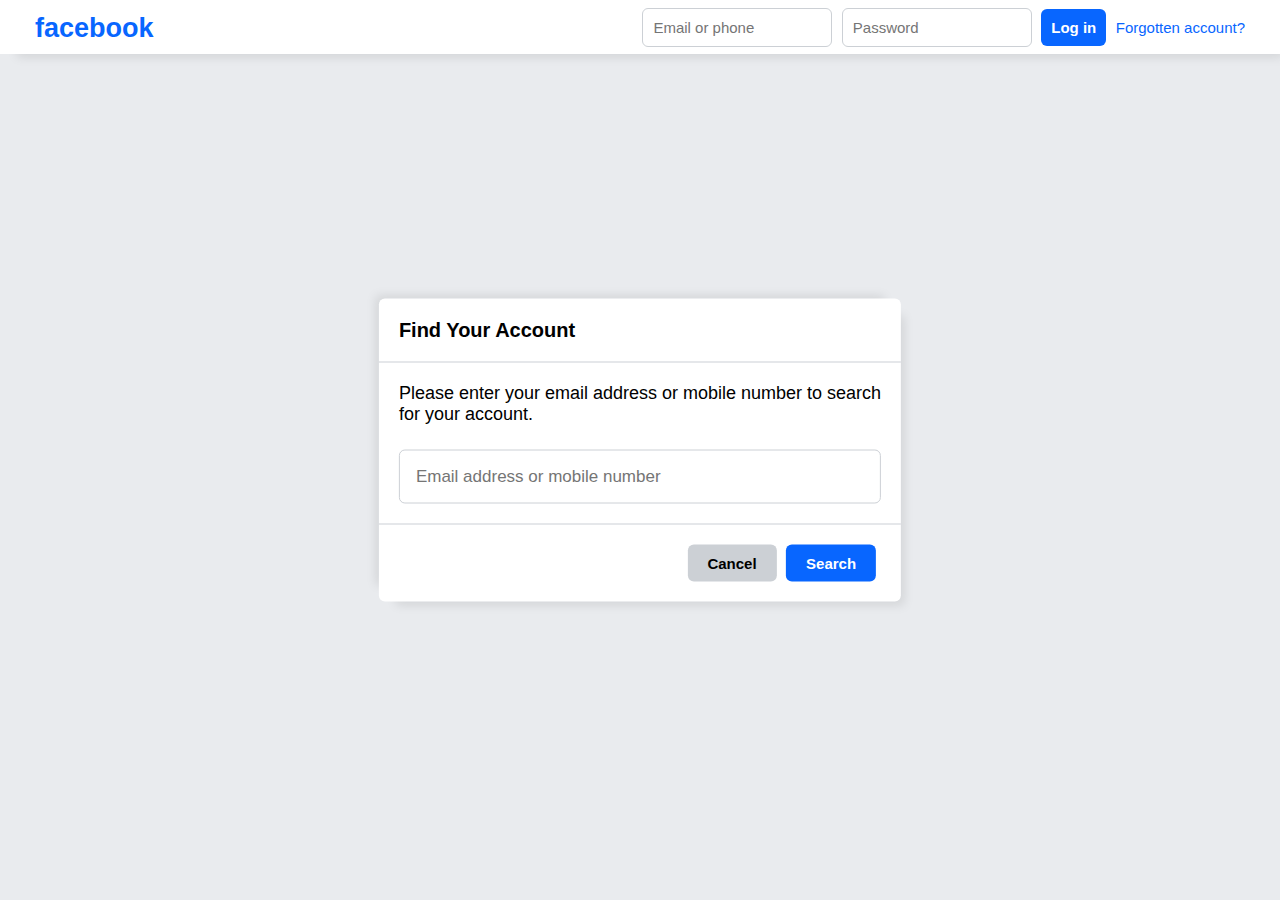
==== fb_forgottenAcct.html @ de17a832 "updated" ====
<!DOCTYPE html>
<html lang="en">
<head>
    <meta charset="UTF-8">
    <meta name="viewport" content="width=device-width, initial-scale=1.0">
    <link rel="stylesheet" href="fb_forgottenAcct.css">
    <title>Document</title>
</head>
<body>
    <div class="container">
        <h2>facebook</h2>
        <div>
            <input type="email" placeholder="Email or phone">
            <input type="password" placeholder="Password">
            <button>Log in</button>
            <a href="">Forgotten account?</a>
        </div>
    </div>

    <div class="box">
        <div class="logo">
            <h2>Find Your Account</h2>
        </div>
        <div class="info">
            <p>Please enter your email address or mobile number to search <br>for your account.</p>
            <input type="email" placeholder="Email address or mobile number">
        </div>
        <div class="btn">
            <button class="cancel">Cancel</button>
            <button class="search">Search</button>
        </div>
    </div>
</body>
</html>
---- fb_forgottenAcct.css ----
*{
    margin: 0;
    padding: 0;
    font-family: sans-serif;
    box-sizing: border-box;
}

body{
    background-color: #e9ebee;
}

.container{
    display: flex;
    align-items: center;
    justify-content: space-between;
    padding: 0px 35px;
    background-color: #fff;
    box-shadow: 10px 10px 10px -7px #0000001a, -10px -10px 10px -7px #0000001a;
}

.container  h2{
    color: #0866ff;
    padding: 13px 0px 10px 0px;
    font-size: 27px;
    font-weight: 600;
    outline: none;
}

.container input{
    padding: 10px;
    width: 190px;
    font-size: 15px;
    border: 1px solid #ccd0d5;
    border-radius: 6px;
    margin-right: 5px;
}

.container input:hover{
    border: 1px solid #000;
}

.container input:focus{
    outline: none;
    border: 2px solid #0866ff;
}

.container button{
    padding: 10px;
    font-size: 15px;
    border: none;
    background-color: #0866ff;
    color: #fff;
    border-radius: 6px;
    margin-right: 5px;
    cursor: pointer;
    font-weight: 600;
}

.container a{
    font-size: 15px;
    color: #0866ff;
    text-decoration: none;
}

.container a:hover{
    text-decoration: underline;
}

.box{
    position: absolute;
    top: 50%;
    left: 50%;
    transform: translate(-50%,-50%);
    background-color: #fff;
    padding: 20px 0px;
    border-radius: 6px;
    box-shadow: 10px 10px 10px -7px #0000001a, -10px -10px 10px -7px #0000001a;
}

.box .logo{
    padding-left: 20px;
    padding-bottom: 20px;
    border-bottom: 1px solid #ccd0d5;
}

.logo h2{
    font-size: 20px;
}

.box .info{
    padding: 20px;
    border-bottom: 1px solid #ccd0d5;
}

.info p{
    font-size: 18px;
    margin-bottom: 25px;
}

.info input{
    padding: 16px;
    width: 100%;
    font-size: 17px;
    border: 1px solid #ccd0d5;
    border-radius: 6px;    
}

.box .btn{
    padding: 20px 20px 0px 20px;
    text-align: right;
}

.btn button{
    padding: 10px 20px;
    font-size: 15px;
    border: none;
    background-color: #0866ff;
    color: #fff;
    border-radius: 6px;
    margin-right: 5px;
    cursor: pointer;
    font-weight: 600;
}

button.cancel{
    color: black;
    background-color: #ccd0d5;
}
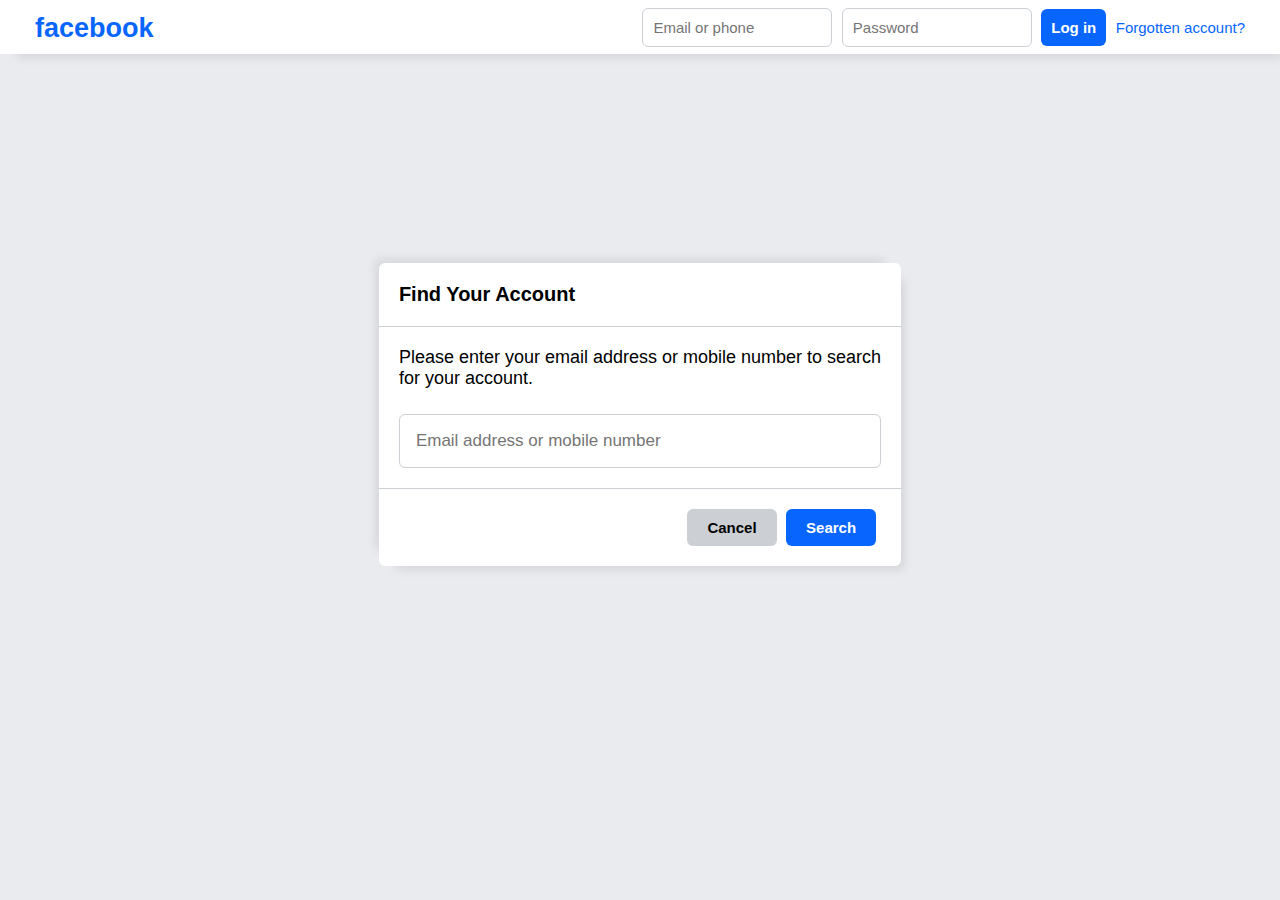
==== commit 06e2700f: "updated" ====
--- a/fb_forgottenAcct.html
+++ b/fb_forgottenAcct.html
@@ -17,18 +17,21 @@
         </div>
     </div>
 
-    <div class="box">
-        <div class="logo">
-            <h2>Find Your Account</h2>
+    <div class="box_part">
+        <div class="box">
+            <div class="logo">
+                <h2>Find Your Account</h2>
+            </div>
+            <div class="info">
+                <p>Please enter your email address or mobile number to search <br>for your account.</p>
+                <input type="email" placeholder="Email address or mobile number">
+            </div>
+            <div class="btn">
+                <button class="cancel">Cancel</button>
+                <button class="search">Search</button>
+            </div>
         </div>
-        <div class="info">
-            <p>Please enter your email address or mobile number to search <br>for your account.</p>
-            <input type="email" placeholder="Email address or mobile number">
-        </div>
-        <div class="btn">
-            <button class="cancel">Cancel</button>
-            <button class="search">Search</button>
-        </div>
+        
     </div>
 </body>
 </html>--- a/fb_forgottenAcct.css
+++ b/fb_forgottenAcct.css
@@ -66,11 +66,14 @@
     text-decoration: underline;
 }
 
+.box_part{
+    display: flex;
+    align-items: center;
+    justify-content: center;
+    height: 80vh;
+}
+
 .box{
-    position: absolute;
-    top: 50%;
-    left: 50%;
-    transform: translate(-50%,-50%);
     background-color: #fff;
     padding: 20px 0px;
     border-radius: 6px;
@@ -125,4 +128,48 @@
 button.cancel{
     color: black;
     background-color: #ccd0d5;
+}
+
+@media (max-width:768px){
+    .container input{
+        width: 160px;
+    }
+    .container a{
+        font-size: 14px;
+        color: #0866ff;
+        text-decoration: none;
+    }
+    
+    .container a:hover{
+        text-decoration: underline;
+    }
+    
+}
+
+@media (max-width:430px){
+    .box_part{
+        padding: 20px;
+    }
+    .container{
+        padding: 0px 10px;
+    }
+    .container h2{
+        font-size: 16px;
+    }
+
+    .container input{
+        width: 80px;
+        font-size: 11px;
+    }
+.container button{
+    padding: 6px;
+    font-size: 11px;
+}
+
+.container a{
+    font-size: 11px;
+    color: #0866ff;
+    text-decoration: none;
+}
+
 }